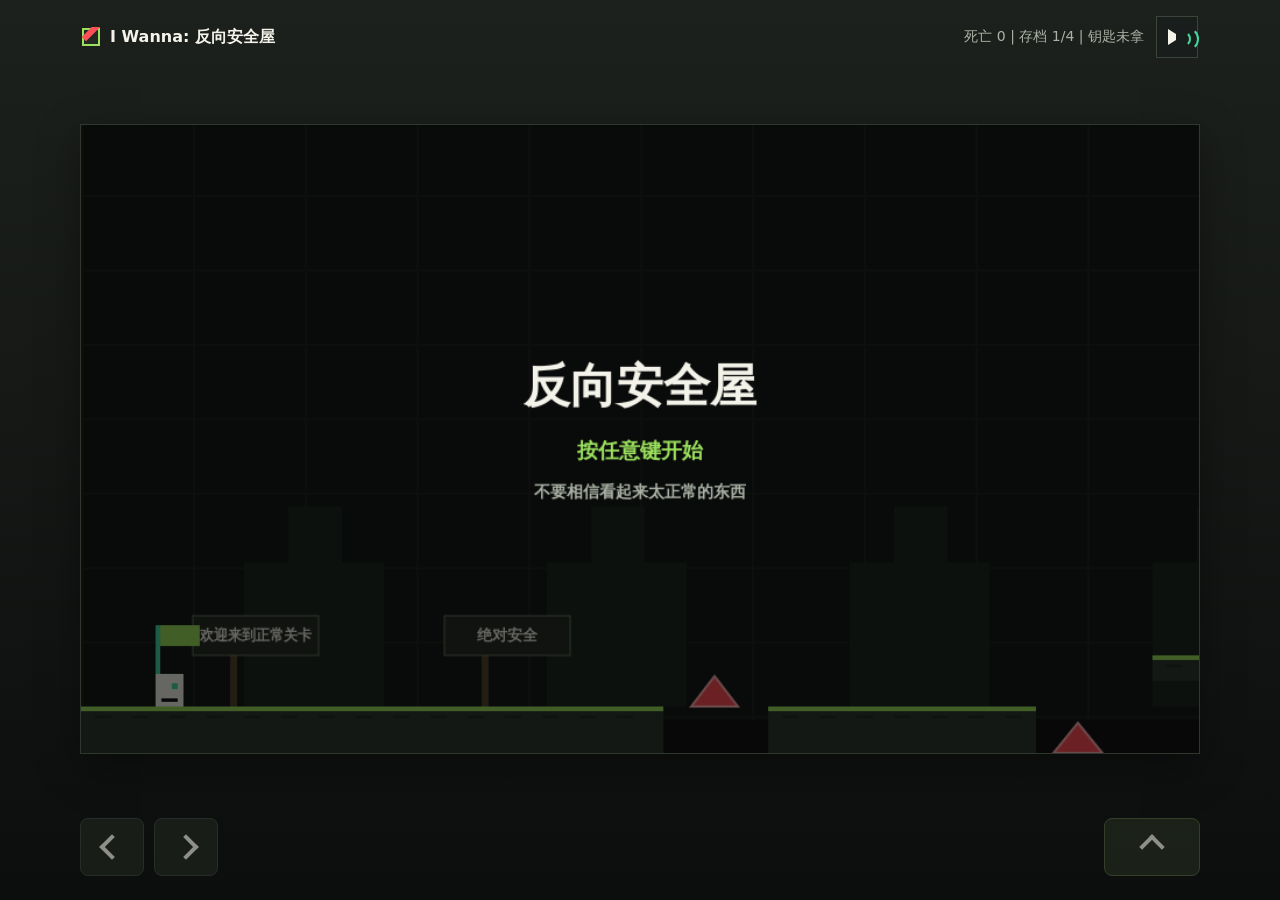
==== i-wanna-ipad.html @ e646092c "Add i wanna trap game" ====
<!doctype html>
<html lang="zh-CN">
  <head>
    <meta charset="utf-8" />
    <meta name="viewport" content="width=device-width, initial-scale=1" />
    <title>I Wanna: 反向安全屋</title>
    <style>
:root {
  color-scheme: dark;
  --bg: #101211;
  --panel: #191d1b;
  --panel-soft: #222821;
  --ink: #f4f3ea;
  --muted: #aab2a5;
  --line: #3c453b;
  --acid: #9be15d;
  --mint: #42d9a3;
  --danger: #ff4f57;
  --gold: #ffd166;
}

* {
  box-sizing: border-box;
}

html,
body {
  width: 100%;
  min-height: 100%;
}

body {
  margin: 0;
  font-family:
    Inter, "Microsoft YaHei", "PingFang SC", "Noto Sans SC", system-ui,
    sans-serif;
  background:
    linear-gradient(180deg, rgba(30, 34, 30, 0.9), rgba(12, 14, 13, 0.98)),
    var(--bg);
  color: var(--ink);
}

button {
  font: inherit;
}

.game-shell {
  width: min(1120px, calc(100vw - 24px));
  min-height: 100dvh;
  margin: 0 auto;
  display: grid;
  grid-template-rows: auto minmax(0, 1fr) auto;
  gap: 12px;
  padding: 14px 0 18px;
}

.topbar {
  min-height: 46px;
  display: grid;
  grid-template-columns: minmax(0, 1fr) auto 42px;
  align-items: center;
  gap: 12px;
  padding: 0 2px;
}

.brand {
  min-width: 0;
  display: inline-flex;
  align-items: center;
  gap: 10px;
  font-weight: 800;
  letter-spacing: 0;
  white-space: nowrap;
  overflow: hidden;
  text-overflow: ellipsis;
}

.brand-mark {
  width: 18px;
  height: 18px;
  display: inline-block;
  position: relative;
  flex: 0 0 auto;
  border: 2px solid var(--acid);
  background: #232920;
}

.brand-mark::after {
  content: "";
  position: absolute;
  left: 4px;
  top: -8px;
  width: 6px;
  height: 20px;
  background: var(--danger);
  transform: rotate(45deg);
  transform-origin: center;
}

.status {
  color: var(--muted);
  font-size: 14px;
  white-space: nowrap;
}

.icon-button,
.pad-button {
  border: 1px solid var(--line);
  background: var(--panel);
  color: var(--ink);
  cursor: pointer;
}

.icon-button {
  width: 42px;
  height: 42px;
  display: inline-grid;
  place-items: center;
  padding: 0;
}

.icon-button:focus-visible,
.pad-button:focus-visible {
  outline: 2px solid var(--mint);
  outline-offset: 2px;
}

.sound-on,
.sound-on::before,
.sound-on::after {
  display: block;
}

.sound-on {
  width: 18px;
  height: 16px;
  position: relative;
  border-left: 8px solid var(--ink);
  border-top: 5px solid transparent;
  border-bottom: 5px solid transparent;
}

.sound-on::before,
.sound-on::after {
  content: "";
  position: absolute;
  border: 2px solid var(--mint);
  border-left: 0;
  border-top-color: transparent;
  border-bottom-color: transparent;
  border-radius: 0 14px 14px 0;
}

.sound-on::before {
  width: 9px;
  height: 12px;
  left: 4px;
  top: -3px;
}

.sound-on::after {
  width: 15px;
  height: 20px;
  left: 6px;
  top: -7px;
}

.icon-button.is-muted .sound-on::before,
.icon-button.is-muted .sound-on::after {
  display: none;
}

.icon-button.is-muted .sound-on {
  border-left-color: var(--danger);
}

.stage {
  min-height: 0;
  display: grid;
  place-items: center;
}

canvas {
  width: min(100%, 1120px, calc((100dvh - 150px) * 16 / 9));
  height: auto;
  max-width: 1120px;
  display: block;
  border: 1px solid #30372f;
  background: #161918;
  image-rendering: crisp-edges;
  box-shadow: 0 14px 40px rgba(0, 0, 0, 0.35);
}

.touch-controls {
  display: grid;
  grid-template-columns: 64px 64px minmax(24px, 1fr) minmax(78px, 96px);
  justify-content: stretch;
  gap: 10px;
  min-height: 64px;
}

.touch-controls .jump {
  grid-column: 4;
}

.pad-button {
  height: 58px;
  display: grid;
  place-items: center;
  border-radius: 8px;
  background: var(--panel-soft);
  touch-action: none;
  user-select: none;
}

.pad-button.jump {
  background: #273020;
  border-color: #536541;
}

.pad-button.is-held {
  transform: translateY(1px);
  background: #30382f;
  border-color: var(--mint);
}

.arrow {
  width: 18px;
  height: 18px;
  display: block;
  border-top: 4px solid currentColor;
  border-left: 4px solid currentColor;
}

.arrow.left {
  transform: rotate(-45deg);
}

.arrow.right {
  transform: rotate(135deg);
}

.arrow.up {
  transform: rotate(45deg);
}

@media (hover: hover) and (pointer: fine) {
  .touch-controls {
    opacity: 0.56;
  }

  .touch-controls:hover {
    opacity: 1;
  }
}

@media (max-width: 680px) {
  .game-shell {
    width: min(100vw - 12px, 1120px);
    gap: 8px;
    padding-top: 8px;
  }

  .topbar {
    grid-template-columns: minmax(0, 1fr) 42px;
  }

  .status {
    grid-column: 1 / -1;
    grid-row: 2;
    font-size: 13px;
  }

  canvas {
    width: min(100%, calc((100dvh - 170px) * 16 / 9));
  }
}

</style>
  </head>
  <body>
    <main class="game-shell">
      <header class="topbar" aria-label="游戏状态">
        <div class="brand">
          <span class="brand-mark"></span>
          <span>I Wanna: 反向安全屋</span>
        </div>
        <div id="status" class="status">死亡 0 | 存档 1/4 | 钥匙未拿</div>
        <button id="muteButton" class="icon-button" type="button" aria-label="切换声音">
          <span class="sound-on"></span>
        </button>
      </header>

      <section class="stage" aria-label="游戏舞台">
        <canvas id="game" width="960" height="540" aria-label="坑爹平台跳跃游戏画面"></canvas>
      </section>

      <nav class="touch-controls" aria-label="触控操作">
        <button type="button" class="pad-button" data-code="ArrowLeft" aria-label="向左">
          <span class="arrow left"></span>
        </button>
        <button type="button" class="pad-button" data-code="ArrowRight" aria-label="向右">
          <span class="arrow right"></span>
        </button>
        <button type="button" class="pad-button jump" data-code="Space" aria-label="跳跃">
          <span class="arrow up"></span>
        </button>
      </nav>
    </main>

    <script>
(() => {
  "use strict";

  const canvas = document.getElementById("game");
  const ctx = canvas.getContext("2d");
  const statusEl = document.getElementById("status");
  const muteButton = document.getElementById("muteButton");

  const VIEW_W = 960;
  const VIEW_H = 540;
  const WORLD_W = 3740;
  const PLAYER_W = 24;
  const PLAYER_H = 28;
  const MOVE_SPEED = 265;
  const GRAVITY = 2180;
  const JUMP_SPEED = -760;
  const MAX_FALL = 1220;

  const basePlatforms = [
    { id: "start", x: 0, y: 500, w: 500, h: 60 },
    { id: "intro-step", x: 590, y: 500, w: 230, h: 60 },
    { id: "ledge-a", x: 920, y: 456, w: 170, h: 22 },
    { id: "ledge-b", x: 1180, y: 410, w: 130, h: 22 },
    { id: "save-floor", x: 1380, y: 500, w: 430, h: 60 },
    { id: "crumble-a", x: 1850, y: 468, w: 104, h: 18, crumble: true },
    { id: "lonely", x: 2010, y: 430, w: 110, h: 20 },
    { id: "reverse-floor", x: 2140, y: 500, w: 390, h: 60 },
    { id: "stairs-a", x: 2580, y: 462, w: 110, h: 20 },
    { id: "stairs-b", x: 2740, y: 425, w: 105, h: 20 },
    { id: "final-floor", x: 2880, y: 500, w: 820, h: 60 },
    { id: "key-ledge", x: 2920, y: 432, w: 160, h: 18 },
    { id: "door-step", x: 3320, y: 468, w: 170, h: 18 },
  ];

  const staticSpikes = [
    { x: 524, y: 474, w: 40, h: 26, dir: "up", label: "gap" },
    { x: 835, y: 514, w: 42, h: 26, dir: "up", label: "gap" },
    { x: 1518, y: 472, w: 42, h: 28, dir: "up", label: "visible" },
    { x: 2268, y: 472, w: 42, h: 28, dir: "up", label: "reverse" },
    { x: 3152, y: 472, w: 42, h: 28, dir: "up", label: "final" },
  ];

  const signs = [
    { x: 96, y: 422, text: "欢迎来到正常关卡" },
    { x: 312, y: 422, text: "绝对安全" },
    { x: 1454, y: 422, text: "SAVE" },
    { x: 1660, y: 422, text: "SAVE?" },
    { x: 2180, y: 422, text: "向右就是向右" },
    { x: 3180, y: 422, text: "终点很近" },
  ];

  const checkpoints = [
    { x: 64, y: 472 },
    { x: 1418, y: 472 },
    { x: 2295, y: 472 },
    { x: 3008, y: 472 },
  ];

  const trapDefs = [
    {
      id: "safe-sign",
      rect: { x: 250, y: 0, w: 26, h: VIEW_H },
      action() {
        addSpike(352, 468, 40, 32, "up", "牌子没有说为谁安全");
        say("牌子没有说为谁安全。", 2.1);
        shake(9);
      },
    },
    {
      id: "gift-shot",
      rect: { x: 620, y: 0, w: 28, h: VIEW_H },
      action() {
        addProjectile(806, 456, -360, 0, "会飞的奖励");
        say("奖励开始主动靠近你。", 2);
      },
    },
    {
      id: "ceiling-drop",
      rect: { x: 960, y: 0, w: 28, h: VIEW_H },
      action() {
        addFallingSpike(1028, -96, 42, 88, "抬头是不礼貌的");
        say("天花板想参与一下。", 2);
        shake(6);
      },
    },
    {
      id: "ledge-move",
      rect: { x: 1228, y: 0, w: 24, h: VIEW_H },
      action() {
        const ledge = platforms.find((platform) => platform.id === "ledge-b");
        if (ledge) ledge.x += 54;
        addSpike(1190, 382, 36, 28, "down", "平台只是路过");
        say("平台挪了一下，很合理。", 2.2);
      },
    },
    {
      id: "fake-save",
      rect: { x: 1638, y: 0, w: 26, h: VIEW_H },
      action() {
        fakeSave.armed = true;
        fakeSave.vx = 240;
        addSpike(1692, 468, 72, 32, "up", "问号是重点");
        say("问号是重点。", 2.1);
        shake(7);
      },
    },
    {
      id: "floor-lie",
      rect: { x: 1860, y: 0, w: 24, h: VIEW_H },
      action() {
        say("这块地板只讲前半句。", 2);
      },
    },
    {
      id: "reverse",
      rect: { x: 2156, y: 0, w: 24, h: VIEW_H },
      action() {
        state.reverseUntil = Math.max(state.reverseUntil, state.time + 4.6);
        addProjectile(2475, 462, -260, 0, "左右互换后再躲");
        say("左右互换，请保持体面。", 2.4);
      },
    },
    {
      id: "stairs-pop",
      rect: { x: 2632, y: 0, w: 28, h: VIEW_H },
      action() {
        addSpike(2608, 434, 36, 28, "up", "楼梯也会反悔");
        addProjectile(2786, 396, -210, -60, "楼梯的小脾气");
        say("楼梯也会反悔。", 1.9);
      },
    },
    {
      id: "key-tease",
      rect: { x: 2870, y: 0, w: 28, h: VIEW_H },
      action() {
        if (!state.hasKey) {
          key.vx = 150;
          key.teased = true;
          say("钥匙有自己的想法。", 2);
        }
      },
    },
  ];

  const pressed = new Set();
  const jumpCodes = new Set(["ArrowUp", "KeyW", "Space"]);
  const leftCodes = ["ArrowLeft", "KeyA"];
  const rightCodes = ["ArrowRight", "KeyD"];

  let audioCtx = null;
  let lastFrame = 0;
  let platforms = [];
  let hazards = [];
  let projectiles = [];
  let particles = [];
  let triggered = new Set();
  let cameraX = 0;
  let jumpQueued = false;

  const state = {
    started: false,
    won: false,
    deaths: 0,
    time: 0,
    checkpointIndex: 0,
    spawn: { x: checkpoints[0].x, y: checkpoints[0].y },
    hasKey: false,
    muted: false,
    reverseUntil: 0,
    deathTimer: 0,
    pendingDeath: "",
    message: "",
    messageTimer: 0,
    shake: 0,
    goalFakeDone: false,
  };

  const player = {
    x: state.spawn.x,
    y: state.spawn.y,
    w: PLAYER_W,
    h: PLAYER_H,
    vx: 0,
    vy: 0,
    jumps: 2,
    onGround: false,
    face: 1,
  };

  const fakeSave = {
    x: 1668,
    y: 448,
    w: 24,
    h: 38,
    vx: 0,
    armed: false,
  };

  const key = {
    x: 2928,
    y: 398,
    w: 22,
    h: 22,
    vx: 0,
    teased: false,
  };

  const goal = {
    x: 3408,
    y: 420,
    w: 46,
    h: 48,
  };

  function clonePlatforms() {
    return basePlatforms.map((platform) => ({
      ...platform,
      originalX: platform.x,
      originalY: platform.y,
      gone: false,
      crumbleTimer: null,
    }));
  }

  function resetTransientWorld() {
    platforms = clonePlatforms();
    hazards = [];
    projectiles = [];
    particles = [];
    triggered = new Set();
    state.reverseUntil = 0;
    fakeSave.x = 1668;
    fakeSave.vx = 0;
    fakeSave.armed = false;
    key.x = 2928;
    key.y = 398;
    key.vx = 0;
    key.teased = false;
    goal.x = state.goalFakeDone ? 3534 : 3408;
  }

  function resetPlayer() {
    player.x = state.spawn.x;
    player.y = state.spawn.y;
    player.vx = 0;
    player.vy = 0;
    player.jumps = 2;
    player.onGround = false;
  }

  function hardReset() {
    state.won = false;
    state.started = true;
    state.deaths = 0;
    state.checkpointIndex = 0;
    state.spawn = { x: checkpoints[0].x, y: checkpoints[0].y };
    state.hasKey = false;
    state.goalFakeDone = false;
    state.message = "";
    state.messageTimer = 0;
    state.deathTimer = 0;
    resetTransientWorld();
    resetPlayer();
  }

  function respawn(reason) {
    resetTransientWorld();
    resetPlayer();
    say(reason, 2.4);
  }

  function addSpike(x, y, w, h, dir, reason) {
    hazards.push({ kind: "spike", x, y, w, h, dir, reason, age: 0 });
  }

  function addFallingSpike(x, y, w, h, reason) {
    hazards.push({ kind: "falling", x, y, w, h, vy: 0, dir: "down", reason, age: 0 });
  }

  function addProjectile(x, y, vx, vy, reason) {
    projectiles.push({ x, y, w: 22, h: 22, vx, vy, reason, spin: 0 });
  }

  function say(text, duration = 2) {
    state.message = text;
    state.messageTimer = duration;
  }

  function shake(amount) {
    state.shake = Math.max(state.shake, amount);
  }

  function playTone(type) {
    if (state.muted) return;
    try {
      audioCtx ||= new (window.AudioContext || window.webkitAudioContext)();
      const osc = audioCtx.createOscillator();
      const gain = audioCtx.createGain();
      const now = audioCtx.currentTime;
      const tones = {
        jump: [440, 0.045, "square", 0.028],
        save: [660, 0.09, "triangle", 0.035],
        death: [110, 0.16, "sawtooth", 0.045],
        key: [880, 0.12, "triangle", 0.04],
        win: [523, 0.28, "triangle", 0.045],
      };
      const [freq, length, wave, volume] = tones[type] || tones.jump;
      osc.type = wave;
      osc.frequency.setValueAtTime(freq, now);
      if (type === "win") osc.frequency.linearRampToValueAtTime(freq * 1.5, now + length);
      gain.gain.setValueAtTime(volume, now);
      gain.gain.exponentialRampToValueAtTime(0.0001, now + length);
      osc.connect(gain);
      gain.connect(audioCtx.destination);
      osc.start(now);
      osc.stop(now + length);
    } catch {
      state.muted = true;
      muteButton.classList.add("is-muted");
    }
  }

  function rectsOverlap(a, b) {
    return (
      a.x < b.x + b.w &&
      a.x + a.w > b.x &&
      a.y < b.y + b.h &&
      a.y + a.h > b.y
    );
  }

  function insetRect(rect, insetX, insetY) {
    return {
      x: rect.x + insetX,
      y: rect.y + insetY,
      w: Math.max(0, rect.w - insetX * 2),
      h: Math.max(0, rect.h - insetY * 2),
    };
  }

  function isDown(codes) {
    return codes.some((code) => pressed.has(code));
  }

  function queueJump() {
    jumpQueued = true;
  }

  function handleJump() {
    if (!jumpQueued || state.deathTimer > 0 || state.won || !state.started) return;
    jumpQueued = false;
    if (player.jumps <= 0) return;
    player.vy = JUMP_SPEED;
    player.onGround = false;
    player.jumps -= 1;
    spawnDust(player.x + player.w / 2, player.y + player.h, 5, "#d6f7a6");
    playTone("jump");
  }

  function moveAndCollide(dt) {
    const reversed = state.time < state.reverseUntil;
    let move = 0;
    const left = isDown(leftCodes);
    const right = isDown(rightCodes);
    if (left) move -= 1;
    if (right) move += 1;
    if (reversed) move *= -1;

    player.vx = move * MOVE_SPEED;
    if (move !== 0) player.face = move > 0 ? 1 : -1;

    player.x += player.vx * dt;
    player.x = Math.max(0, Math.min(WORLD_W - player.w, player.x));
    for (const platform of platforms) {
      if (platform.gone || !rectsOverlap(player, platform)) continue;
      if (player.vx > 0) player.x = platform.x - player.w;
      if (player.vx < 0) player.x = platform.x + platform.w;
    }

    player.vy = Math.min(MAX_FALL, player.vy + GRAVITY * dt);
    player.y += player.vy * dt;
    player.onGround = false;

    for (const platform of platforms) {
      if (platform.gone || !rectsOverlap(player, platform)) continue;
      if (player.vy > 0) {
        player.y = platform.y - player.h;
        player.vy = 0;
        player.onGround = true;
        player.jumps = 2;
        if (platform.crumble && platform.crumbleTimer === null) {
          platform.crumbleTimer = 0.34;
          spawnDust(player.x + player.w / 2, platform.y, 8, "#ffd166");
          shake(4);
        }
      } else if (player.vy < 0) {
        player.y = platform.y + platform.h;
        player.vy = 0;
      }
    }

    if (player.y > VIEW_H + 160) {
      kill("掉下去之前，地面已经下班了。");
    }
  }

  function updatePlatforms(dt) {
    for (const platform of platforms) {
      if (platform.gone || platform.crumbleTimer === null) continue;
      platform.crumbleTimer -= dt;
      if (platform.crumbleTimer <= 0) {
        platform.gone = true;
        spawnDust(platform.x + platform.w / 2, platform.y, 16, "#ffd166");
        shake(8);
      }
    }
  }

  function updateTraps(dt) {
    for (const trap of trapDefs) {
      if (triggered.has(trap.id)) continue;
      if (rectsOverlap(player, trap.rect)) {
        triggered.add(trap.id);
        trap.action();
      }
    }

    if (fakeSave.armed) {
      fakeSave.x += fakeSave.vx * dt;
      fakeSave.vx *= Math.pow(0.92, dt * 60);
      fakeSave.x = Math.min(fakeSave.x, 1765);
    }

    if (!state.hasKey && key.teased) {
      key.x += key.vx * dt;
      key.vx *= Math.pow(0.96, dt * 60);
      key.x = Math.min(key.x, 3024);
    }
  }

  function updateHazards(dt) {
    for (const hazard of hazards) {
      hazard.age += dt;
      if (hazard.kind === "falling") {
        hazard.vy += 1720 * dt;
        hazard.y += hazard.vy * dt;
        if (hazard.y > 512) {
          hazard.y = 512;
          hazard.vy = 0;
        }
      }
    }

    for (const projectile of projectiles) {
      projectile.x += projectile.vx * dt;
      projectile.y += projectile.vy * dt;
      projectile.vy += 120 * dt;
      projectile.spin += dt * 10;
    }

    projectiles = projectiles.filter(
      (projectile) =>
        projectile.x > cameraX - 180 &&
        projectile.x < cameraX + VIEW_W + 180 &&
        projectile.y < VIEW_H + 160,
    );
  }

  function updateCheckpointsAndItems() {
    checkpoints.forEach((checkpoint, index) => {
      if (index <= state.checkpointIndex) return;
      const flagBox = { x: checkpoint.x - 12, y: checkpoint.y - 42, w: 34, h: 70 };
      if (rectsOverlap(player, flagBox)) {
        state.checkpointIndex = index;
        state.spawn = { x: checkpoint.x, y: checkpoint.y };
        say(index === 1 ? "这个存档点是真的，这次。" : "存档。暂时。", 2.1);
        spawnDust(checkpoint.x, checkpoint.y, 14, "#42d9a3");
        playTone("save");
      }
    });

    if (!state.hasKey && rectsOverlap(player, insetRect(key, 2, 2))) {
      state.hasKey = true;
      say("钥匙到手。门开始紧张。", 2);
      spawnDust(key.x + key.w / 2, key.y + key.h / 2, 18, "#ffd166");
      playTone("key");
    }

    if (rectsOverlap(player, fakeSave)) {
      kill("假的存档点比真的更热情。");
    }

    if (rectsOverlap(player, goal)) {
      if (!state.hasKey) {
        say("门很礼貌地拒绝了你。", 1.7);
        player.x = goal.x - player.w - 2;
      } else if (!state.goalFakeDone) {
        state.goalFakeDone = true;
        goal.x += 126;
        addFallingSpike(player.x + 20, -120, 48, 96, "终点也会假动作");
        say("恭喜，终点往后退了一步。", 2.3);
        shake(11);
      } else {
        win();
      }
    }
  }

  function checkHazardCollision() {
    for (const spike of staticSpikes) {
      if (rectsOverlap(player, insetRect(spike, 5, 5))) {
        kill("尖刺的职业素养很稳定。");
        return;
      }
    }

    for (const hazard of hazards) {
      if (rectsOverlap(player, insetRect(hazard, 5, 5))) {
        kill(hazard.reason || "这不是装饰。");
        return;
      }
    }

    for (const projectile of projectiles) {
      if (rectsOverlap(player, insetRect(projectile, 4, 4))) {
        kill(projectile.reason || "奖励自己飞过来了。");
        return;
      }
    }
  }

  function kill(reason) {
    if (state.deathTimer > 0 || state.won) return;
    state.deaths += 1;
    state.deathTimer = 0.52;
    state.pendingDeath = reason;
    spawnDust(player.x + player.w / 2, player.y + player.h / 2, 22, "#ff4f57");
    shake(13);
    playTone("death");
  }

  function win() {
    state.won = true;
    state.message = "通关。现在可以怀疑每一块地板了。";
    state.messageTimer = 999;
    spawnDust(player.x + player.w / 2, player.y + player.h / 2, 38, "#9be15d");
    playTone("win");
  }

  function spawnDust(x, y, count, color) {
    for (let i = 0; i < count; i += 1) {
      particles.push({
        x,
        y,
        vx: (Math.random() - 0.5) * 180,
        vy: -Math.random() * 150 - 20,
        size: Math.random() * 4 + 2,
        ttl: Math.random() * 0.35 + 0.24,
        color,
      });
    }
  }

  function updateParticles(dt) {
    for (const particle of particles) {
      particle.x += particle.vx * dt;
      particle.y += particle.vy * dt;
      particle.vy += 420 * dt;
      particle.ttl -= dt;
    }
    particles = particles.filter((particle) => particle.ttl > 0);
  }

  function updateCamera(dt) {
    const target = Math.max(0, Math.min(WORLD_W - VIEW_W, player.x - VIEW_W * 0.42));
    cameraX += (target - cameraX) * Math.min(1, dt * 8);
  }

  function updateStatus() {
    const keyText = state.hasKey ? "钥匙已拿" : "钥匙未拿";
    const reverseText = state.time < state.reverseUntil ? " | 左右互换" : "";
    statusEl.textContent = `死亡 ${state.deaths} | 存档 ${state.checkpointIndex + 1}/4 | ${keyText}${reverseText}`;
  }

  function update(dt) {
    if (!state.started) {
      updateCamera(dt);
      updateStatus();
      return;
    }

    state.time += dt;
    state.shake = Math.max(0, state.shake - dt * 28);
    if (state.messageTimer > 0) state.messageTimer -= dt;

    if (state.deathTimer > 0) {
      state.deathTimer -= dt;
      updateParticles(dt);
      if (state.deathTimer <= 0) respawn(state.pendingDeath);
      updateCamera(dt);
      updateStatus();
      return;
    }

    if (!state.won) {
      handleJump();
      moveAndCollide(dt);
      updatePlatforms(dt);
      updateTraps(dt);
      updateHazards(dt);
      updateCheckpointsAndItems();
      checkHazardCollision();
    }

    updateParticles(dt);
    updateCamera(dt);
    updateStatus();
  }

  function draw() {
    const wobbleX = state.shake ? (Math.random() - 0.5) * state.shake : 0;
    const wobbleY = state.shake ? (Math.random() - 0.5) * state.shake : 0;

    ctx.save();
    ctx.clearRect(0, 0, VIEW_W, VIEW_H);
    ctx.translate(Math.round(-cameraX + wobbleX), Math.round(wobbleY));

    drawBackground();
    drawSigns();
    drawCheckpoints();

    for (const platform of platforms) {
      if (!platform.gone) drawPlatform(platform);
    }

    for (const spike of staticSpikes) drawSpike(spike);
    for (const hazard of hazards) drawHazard(hazard);
    for (const projectile of projectiles) drawProjectile(projectile);

    drawFakeSave();
    if (!state.hasKey) drawKey();
    drawGoal();
    drawPlayer();
    drawParticles();

    ctx.restore();
    drawOverlay();
  }

  function drawBackground() {
    ctx.fillStyle = "#151817";
    ctx.fillRect(cameraX - 80, 0, VIEW_W + 160, VIEW_H);

    ctx.fillStyle = "#1e241f";
    for (let x = Math.floor((cameraX - 160) / 96) * 96; x < cameraX + VIEW_W + 160; x += 96) {
      ctx.fillRect(x, 0, 2, VIEW_H);
    }
    for (let y = 60; y < VIEW_H; y += 64) {
      ctx.fillRect(cameraX - 80, y, VIEW_W + 160, 2);
    }

    ctx.fillStyle = "#20291f";
    for (let x = -120; x < WORLD_W + 160; x += 260) {
      ctx.fillRect(x, 376, 120, 124);
      ctx.fillRect(x + 38, 328, 46, 54);
    }

    ctx.fillStyle = "#101211";
    ctx.fillRect(cameraX - 80, 512, VIEW_W + 160, 40);
  }

  function drawPlatform(platform) {
    const crack = platform.crumbleTimer !== null ? Math.sin(state.time * 70) * 2 : 0;
    ctx.fillStyle = platform.crumble ? "#5b4b2e" : "#2f3a32";
    ctx.fillRect(platform.x + crack, platform.y, platform.w, platform.h);
    ctx.fillStyle = platform.crumble ? "#ffd166" : "#9be15d";
    ctx.fillRect(platform.x + crack, platform.y, platform.w, 4);
    ctx.fillStyle = "rgba(0, 0, 0, 0.25)";
    for (let x = platform.x + 12; x < platform.x + platform.w - 8; x += 32) {
      ctx.fillRect(x + crack, platform.y + 8, 14, 2);
    }
  }

  function drawSpike(spike) {
    ctx.save();
    ctx.fillStyle = "#ff4f57";
    ctx.strokeStyle = "#ffb0b4";
    ctx.lineWidth = 2;
    ctx.beginPath();
    if (spike.dir === "down") {
      ctx.moveTo(spike.x, spike.y);
      ctx.lineTo(spike.x + spike.w, spike.y);
      ctx.lineTo(spike.x + spike.w / 2, spike.y + spike.h);
    } else {
      ctx.moveTo(spike.x, spike.y + spike.h);
      ctx.lineTo(spike.x + spike.w, spike.y + spike.h);
      ctx.lineTo(spike.x + spike.w / 2, spike.y);
    }
    ctx.closePath();
    ctx.fill();
    ctx.stroke();
    ctx.restore();
  }

  function drawHazard(hazard) {
    if (hazard.kind === "spike") {
      const rise = Math.min(1, hazard.age * 10);
      const spike = {
        ...hazard,
        y: hazard.dir === "down" ? hazard.y : hazard.y + hazard.h * (1 - rise),
        h: hazard.h * rise,
      };
      drawSpike(spike);
      return;
    }

    ctx.fillStyle = "#ff4f57";
    ctx.fillRect(hazard.x, hazard.y, hazard.w, hazard.h);
    ctx.fillStyle = "#ffe2df";
    ctx.fillRect(hazard.x + 6, hazard.y + 8, hazard.w - 12, 4);
  }

  function drawProjectile(projectile) {
    ctx.save();
    ctx.translate(projectile.x + projectile.w / 2, projectile.y + projectile.h / 2);
    ctx.rotate(projectile.spin);
    ctx.fillStyle = "#ffd166";
    ctx.fillRect(-10, -10, 20, 20);
    ctx.fillStyle = "#ff4f57";
    ctx.fillRect(-3, -14, 6, 28);
    ctx.fillRect(-14, -3, 28, 6);
    ctx.restore();
  }

  function drawPlayer() {
    if (state.deathTimer > 0 && Math.floor(state.deathTimer * 24) % 2 === 0) return;
    ctx.fillStyle = "#f4f3ea";
    ctx.fillRect(player.x, player.y, player.w, player.h);
    ctx.fillStyle = "#42d9a3";
    ctx.fillRect(player.x + (player.face > 0 ? 14 : 5), player.y + 8, 5, 5);
    ctx.fillStyle = "#111";
    ctx.fillRect(player.x + 5, player.y + 21, 14, 3);
  }

  function drawCheckpoints() {
    checkpoints.forEach((checkpoint, index) => {
      const active = index <= state.checkpointIndex;
      ctx.fillStyle = active ? "#42d9a3" : "#536056";
      ctx.fillRect(checkpoint.x, checkpoint.y - 42, 4, 42);
      ctx.fillStyle = active ? "#9be15d" : "#313a32";
      ctx.fillRect(checkpoint.x + 4, checkpoint.y - 42, 34, 18);
      if (index === 0) return;
      ctx.fillStyle = active ? "#101211" : "#aab2a5";
      ctx.font = "700 9px sans-serif";
      ctx.fillText("SAVE", checkpoint.x + 8, checkpoint.y - 29);
    });
  }

  function drawFakeSave() {
    ctx.fillStyle = "#ff4f57";
    ctx.fillRect(fakeSave.x, fakeSave.y - 28, 4, 42);
    ctx.fillStyle = "#5c262b";
    ctx.fillRect(fakeSave.x + 4, fakeSave.y - 28, 38, 18);
    ctx.fillStyle = "#ffd8d8";
    ctx.font = "700 9px sans-serif";
    ctx.fillText("SAVE?", fakeSave.x + 7, fakeSave.y - 15);
  }

  function drawKey() {
    ctx.save();
    const bounce = Math.sin(state.time * 5) * 4;
    ctx.translate(key.x + key.w / 2, key.y + key.h / 2 + bounce);
    ctx.fillStyle = "#ffd166";
    ctx.strokeStyle = "#fff1b7";
    ctx.lineWidth = 2;
    ctx.beginPath();
    ctx.arc(-5, 0, 7, 0, Math.PI * 2);
    ctx.stroke();
    ctx.fillRect(1, -2, 18, 4);
    ctx.fillRect(13, 2, 4, 7);
    ctx.fillRect(19, 2, 4, 5);
    ctx.restore();
  }

  function drawGoal() {
    ctx.fillStyle = state.hasKey ? "#42d9a3" : "#4d554d";
    ctx.fillRect(goal.x, goal.y, goal.w, goal.h);
    ctx.fillStyle = "#111";
    ctx.fillRect(goal.x + 11, goal.y + 12, goal.w - 22, goal.h - 12);
    ctx.fillStyle = state.hasKey ? "#9be15d" : "#aab2a5";
    ctx.fillRect(goal.x + goal.w - 12, goal.y + 25, 5, 5);
  }

  function drawSigns() {
    ctx.textAlign = "center";
    ctx.textBaseline = "middle";
    for (const sign of signs) {
      ctx.fillStyle = "#57452d";
      ctx.fillRect(sign.x + 32, sign.y + 24, 6, 54);
      ctx.fillStyle = "#272d25";
      ctx.fillRect(sign.x, sign.y, 108, 34);
      ctx.strokeStyle = "#6f7a68";
      ctx.strokeRect(sign.x, sign.y, 108, 34);
      ctx.fillStyle = "#f4f3ea";
      ctx.font = "700 13px sans-serif";
      ctx.fillText(sign.text, sign.x + 54, sign.y + 17, 96);
    }
    ctx.textAlign = "start";
    ctx.textBaseline = "alphabetic";
  }

  function drawParticles() {
    for (const particle of particles) {
      ctx.globalAlpha = Math.max(0, Math.min(1, particle.ttl * 3));
      ctx.fillStyle = particle.color;
      ctx.fillRect(particle.x, particle.y, particle.size, particle.size);
    }
    ctx.globalAlpha = 1;
  }

  function drawOverlay() {
    const isReverse = state.time < state.reverseUntil;
    if (isReverse) {
      ctx.fillStyle = "rgba(255, 79, 87, 0.12)";
      ctx.fillRect(0, 0, VIEW_W, VIEW_H);
    }

    if (state.messageTimer > 0 && state.message) {
      ctx.fillStyle = "rgba(16, 18, 17, 0.82)";
      ctx.fillRect(250, 22, 460, 46);
      ctx.strokeStyle = isReverse ? "#ff4f57" : "#42d9a3";
      ctx.strokeRect(250.5, 22.5, 459, 45);
      ctx.fillStyle = "#f4f3ea";
      ctx.textAlign = "center";
      ctx.font = "700 18px sans-serif";
      ctx.fillText(state.message, VIEW_W / 2, 52, 430);
      ctx.textAlign = "start";
    }

    if (!state.started) {
      ctx.fillStyle = "rgba(0, 0, 0, 0.58)";
      ctx.fillRect(0, 0, VIEW_W, VIEW_H);
      ctx.fillStyle = "#f4f3ea";
      ctx.textAlign = "center";
      ctx.font = "900 40px sans-serif";
      ctx.fillText("反向安全屋", VIEW_W / 2, 238);
      ctx.font = "700 18px sans-serif";
      ctx.fillStyle = "#9be15d";
      ctx.fillText("按任意键开始", VIEW_W / 2, 286);
      ctx.fillStyle = "#aab2a5";
      ctx.font = "600 14px sans-serif";
      ctx.fillText("不要相信看起来太正常的东西", VIEW_W / 2, 320);
      ctx.textAlign = "start";
    }

    if (state.won) {
      ctx.fillStyle = "rgba(0, 0, 0, 0.55)";
      ctx.fillRect(0, 0, VIEW_W, VIEW_H);
      ctx.fillStyle = "#9be15d";
      ctx.textAlign = "center";
      ctx.font = "900 38px sans-serif";
      ctx.fillText("通关", VIEW_W / 2, 238);
      ctx.fillStyle = "#f4f3ea";
      ctx.font = "700 18px sans-serif";
      ctx.fillText(`死亡 ${state.deaths} 次`, VIEW_W / 2, 282);
      ctx.fillStyle = "#aab2a5";
      ctx.font = "600 14px sans-serif";
      ctx.fillText("按 Enter 重新开始", VIEW_W / 2, 318);
      ctx.textAlign = "start";
    }
  }

  function frame(timestamp) {
    if (!lastFrame) lastFrame = timestamp;
    const dt = Math.min(0.033, (timestamp - lastFrame) / 1000);
    lastFrame = timestamp;
    update(dt);
    draw();
    requestAnimationFrame(frame);
  }

  window.addEventListener("keydown", (event) => {
    if (!state.started) {
      state.started = true;
      say("安全第一，信任最后。", 2);
    }

    if (state.won && event.code === "Enter") {
      hardReset();
      return;
    }

    if (event.code === "KeyR") {
      kill("主动重开也是一种预判。");
      return;
    }

    if (jumpCodes.has(event.code) && !pressed.has(event.code)) {
      queueJump();
      event.preventDefault();
    }
    pressed.add(event.code);
  });

  window.addEventListener("keyup", (event) => {
    pressed.delete(event.code);
  });

  window.addEventListener("blur", () => {
    pressed.clear();
  });

  document.querySelectorAll("[data-code]").forEach((button) => {
    const code = button.getAttribute("data-code");
    const hold = (event) => {
      event.preventDefault();
      if (!state.started) state.started = true;
      button.classList.add("is-held");
      if (jumpCodes.has(code)) queueJump();
      pressed.add(code);
    };
    const release = (event) => {
      event.preventDefault();
      button.classList.remove("is-held");
      pressed.delete(code);
    };
    button.addEventListener("pointerdown", hold);
    button.addEventListener("pointerup", release);
    button.addEventListener("pointercancel", release);
    button.addEventListener("pointerleave", release);
  });

  muteButton.addEventListener("click", () => {
    state.muted = !state.muted;
    muteButton.classList.toggle("is-muted", state.muted);
  });

  resetTransientWorld();
  resetPlayer();
  requestAnimationFrame(frame);
})();

</script>
  </body>
</html>
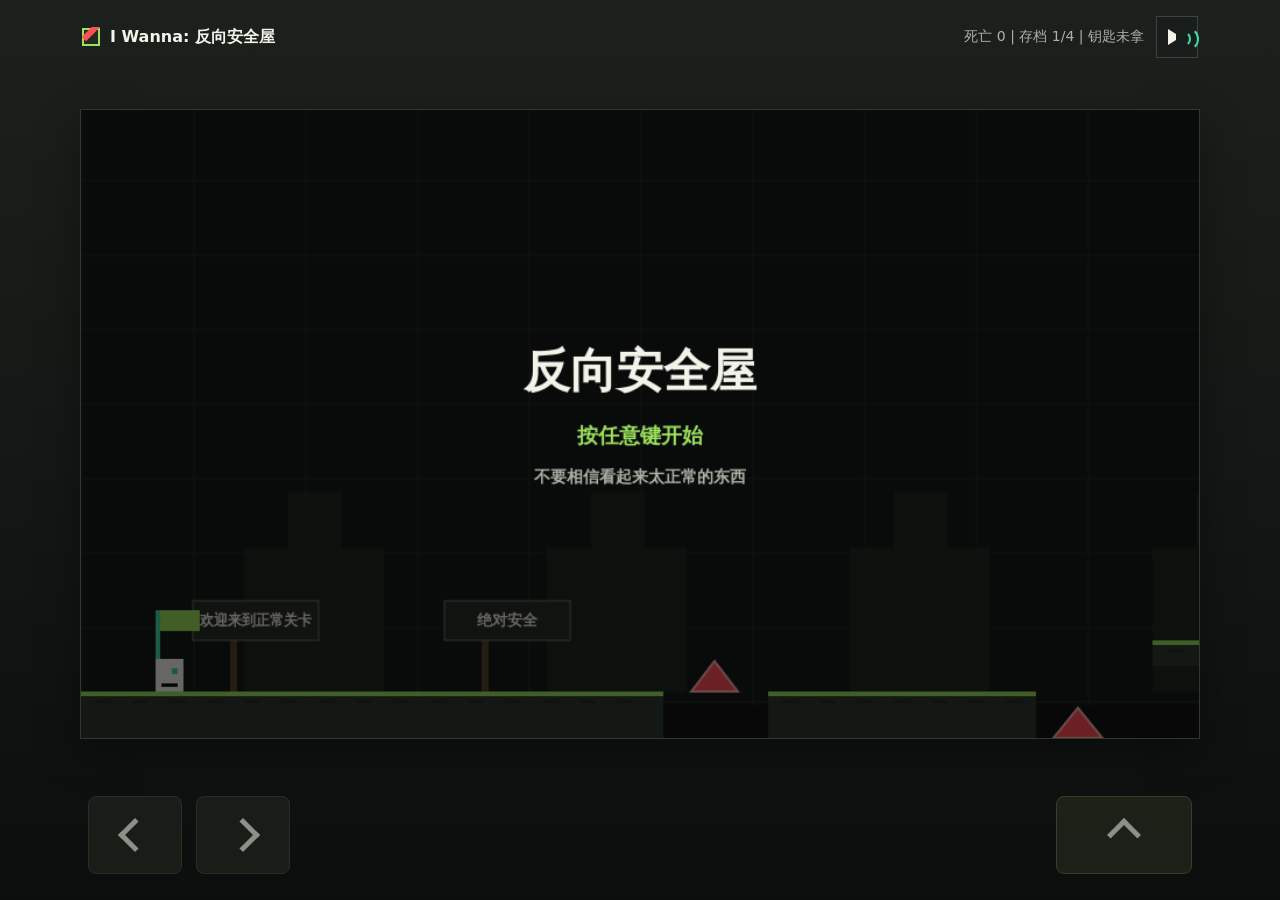
==== commit 95c406fb: "Fix checkpoint spawn and enlarge touch controls" ====
--- a/i-wanna-ipad.html
+++ b/i-wanna-ipad.html
@@ -181,7 +181,7 @@
 }
 
 canvas {
-  width: min(100%, 1120px, calc((100dvh - 150px) * 16 / 9));
+  width: min(100%, 1120px, calc((100dvh - 190px) * 16 / 9));
   height: auto;
   max-width: 1120px;
   display: block;
@@ -193,10 +193,15 @@
 
 .touch-controls {
   display: grid;
-  grid-template-columns: 64px 64px minmax(24px, 1fr) minmax(78px, 96px);
+  grid-template-columns:
+    minmax(78px, 94px) minmax(78px, 94px) minmax(28px, 1fr)
+    minmax(112px, 136px);
   justify-content: stretch;
-  gap: 10px;
-  min-height: 64px;
+  align-items: center;
+  gap: 14px;
+  min-height: 94px;
+  padding: 6px max(8px, env(safe-area-inset-right)) 6px
+    max(8px, env(safe-area-inset-left));
 }
 
 .touch-controls .jump {
@@ -204,7 +209,8 @@
 }
 
 .pad-button {
-  height: 58px;
+  min-width: 78px;
+  height: 78px;
   display: grid;
   place-items: center;
   border-radius: 8px;
@@ -225,11 +231,11 @@
 }
 
 .arrow {
-  width: 18px;
-  height: 18px;
+  width: 24px;
+  height: 24px;
   display: block;
-  border-top: 4px solid currentColor;
-  border-left: 4px solid currentColor;
+  border-top: 5px solid currentColor;
+  border-left: 5px solid currentColor;
 }
 
 .arrow.left {
@@ -272,7 +278,19 @@
   }
 
   canvas {
-    width: min(100%, calc((100dvh - 170px) * 16 / 9));
+    width: min(100%, calc((100dvh - 210px) * 16 / 9));
+  }
+
+  .touch-controls {
+    grid-template-columns: 72px 72px minmax(18px, 1fr) minmax(96px, 116px);
+    gap: 10px;
+    min-height: 84px;
+    padding-inline: 4px;
+  }
+
+  .pad-button {
+    min-width: 72px;
+    height: 72px;
   }
 }
 
@@ -363,7 +381,7 @@
   const checkpoints = [
     { x: 64, y: 472 },
     { x: 1418, y: 472 },
-    { x: 2295, y: 472 },
+    { x: 2350, y: 472 },
     { x: 3008, y: 472 },
   ];
 
